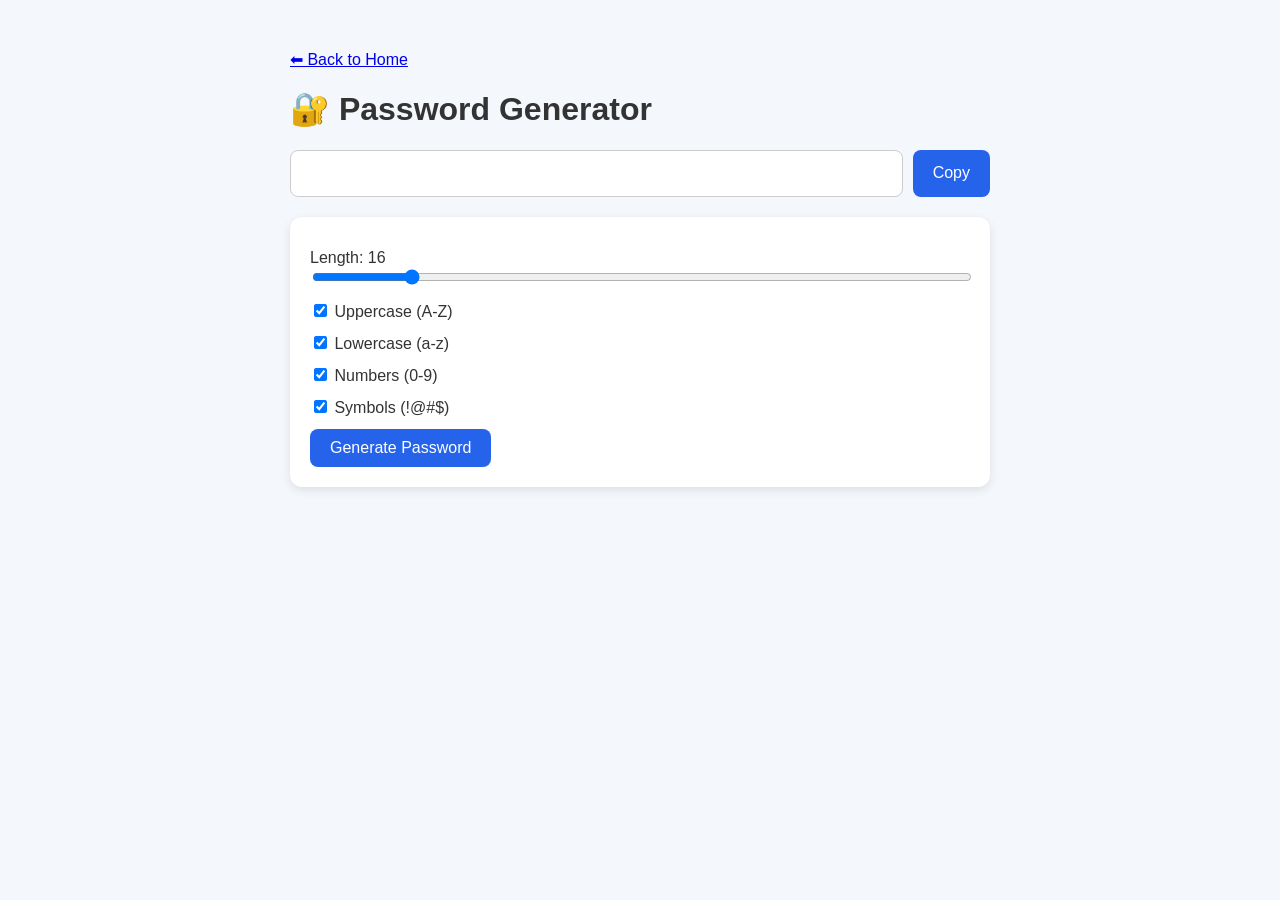
==== tools/password-generator.html @ 6d3e5209 "Rename tools/tools/password-generator.html to tools/password-generator.html" ====
<!DOCTYPE html>
<html lang="en">
<head>
<meta charset="UTF-8">
<meta name="viewport" content="width=device-width, initial-scale=1.0">
<title>Password Generator - ToolNest</title>

<link rel="stylesheet" href="../style.css">

<style>
.container{
max-width:700px;
margin:30px auto;
padding:20px;
}

.result{
display:flex;
gap:10px;
margin:20px 0;
}

.result input{
flex:1;
padding:12px;
font-size:18px;
border:1px solid #ccc;
border-radius:8px;
}

.options{
background:#fff;
padding:20px;
border-radius:12px;
box-shadow:0 3px 10px rgba(0,0,0,.1);
margin-bottom:20px;
}

.option{
margin:12px 0;
}

input[type="range"]{
width:100%;
}
</style>

</head>

<body>

<div class="container">

<a href="../index.html">⬅ Back to Home</a>

<h1>🔐 Password Generator</h1>

<div class="result">
<input type="text" id="password" readonly>
<button onclick="copyPassword()">Copy</button>
</div>

<div class="options">

<div class="option">
Length:
<span id="lengthValue">16</span>
<input type="range" id="length" min="8" max="64" value="16">
</div>

<div class="option">
<label><input type="checkbox" id="uppercase" checked> Uppercase (A-Z)</label>
</div>

<div class="option">
<label><input type="checkbox" id="lowercase" checked> Lowercase (a-z)</label>
</div>

<div class="option">
<label><input type="checkbox" id="numbers" checked> Numbers (0-9)</label>
</div>

<div class="option">
<label><input type="checkbox" id="symbols" checked> Symbols (!@#$)</label>
</div>

<button onclick="generatePassword()">Generate Password</button>

</div>

</div>
---- style.css ----
body{
    margin:0;
    font-family:Arial,sans-serif;
    background:#f4f7fb;
    color:#333;
}

header{
    background:#2563eb;
    color:white;
    text-align:center;
    padding:35px 20px;
}

.hero{
    text-align:center;
    padding:40px 20px;
}

.tools{
    display:grid;
    grid-template-columns:repeat(auto-fit,minmax(250px,1fr));
    gap:20px;
    padding:20px;
    max-width:1000px;
    margin:auto;
}

.card{
    background:white;
    padding:20px;
    border-radius:12px;
    box-shadow:0 4px 10px rgba(0,0,0,.1);
    text-align:center;
}

button{
    background:#2563eb;
    color:white;
    border:none;
    padding:10px 20px;
    border-radius:8px;
    cursor:pointer;
    font-size:16px;
}

button:hover{
    background:#1d4ed8;
}

footer{
    margin-top:40px;
    background:#222;
    color:white;
    text-align:center;
    padding:20px;
}
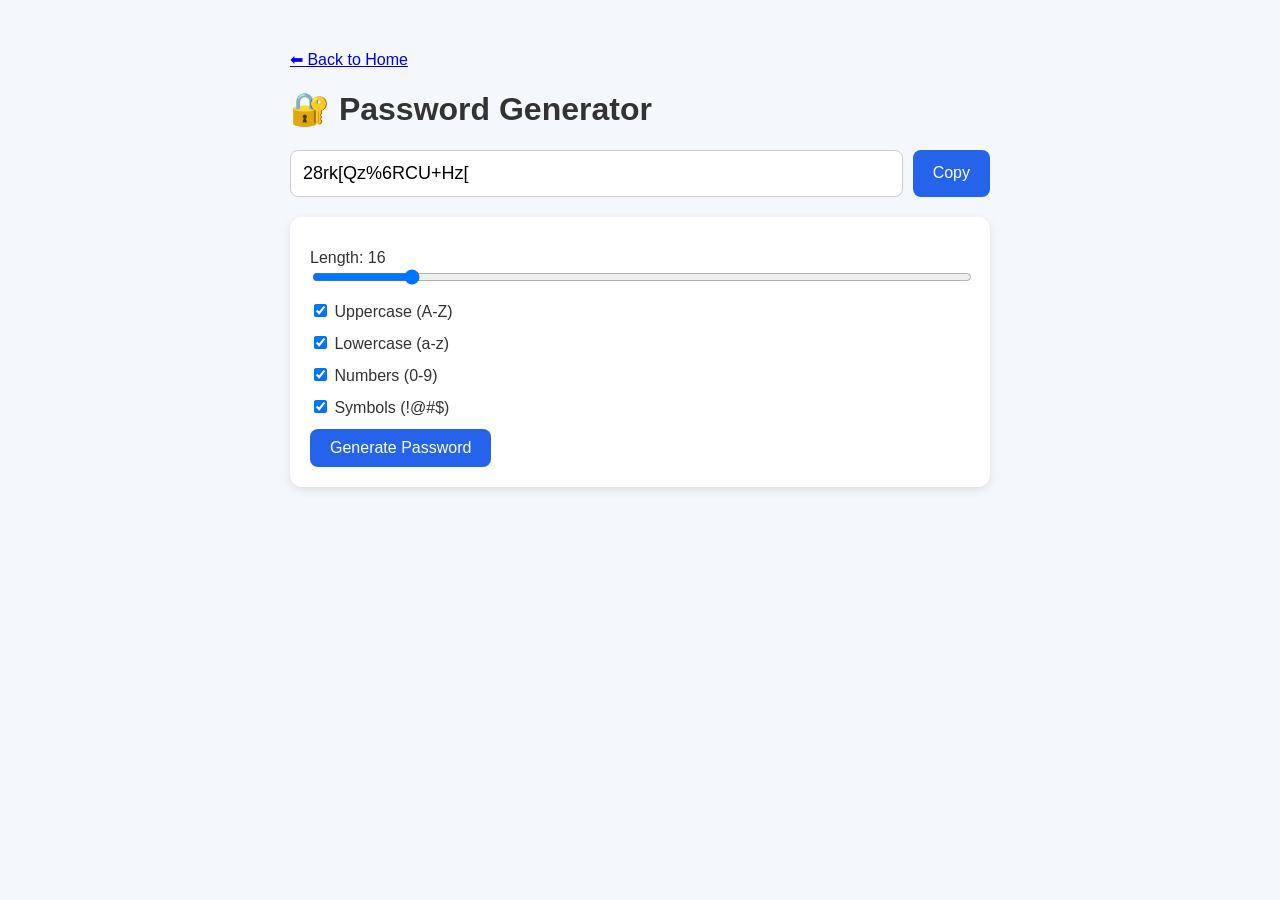
==== commit d9ed9f1d: "Update password-generator.html" ====
--- a/tools/password-generator.html
+++ b/tools/password-generator.html
@@ -89,3 +89,60 @@
 </div>
 
 </div>
+
+<script>
+
+const upper="ABCDEFGHIJKLMNOPQRSTUVWXYZ";
+const lower="abcdefghijklmnopqrstuvwxyz";
+const nums="0123456789";
+const sym="!@#$%^&*()_+-=[]{}<>?";
+
+const slider=document.getElementById("length");
+const lengthValue=document.getElementById("lengthValue");
+
+slider.oninput=function(){
+lengthValue.innerText=this.value;
+}
+
+function generatePassword(){
+
+let chars="";
+
+if(document.getElementById("uppercase").checked) chars+=upper;
+if(document.getElementById("lowercase").checked) chars+=lower;
+if(document.getElementById("numbers").checked) chars+=nums;
+if(document.getElementById("symbols").checked) chars+=sym;
+
+if(chars===""){
+alert("Select at least one option");
+return;
+}
+
+let password="";
+
+for(let i=0;i<slider.value;i++){
+password+=chars[Math.floor(Math.random()*chars.length)];
+}
+
+document.getElementById("password").value=password;
+
+}
+
+function copyPassword(){
+
+const pass=document.getElementById("password");
+
+pass.select();
+
+document.execCommand("copy");
+
+alert("Copied!");
+
+}
+
+generatePassword();
+
+</script>
+
+</body>
+</html>
